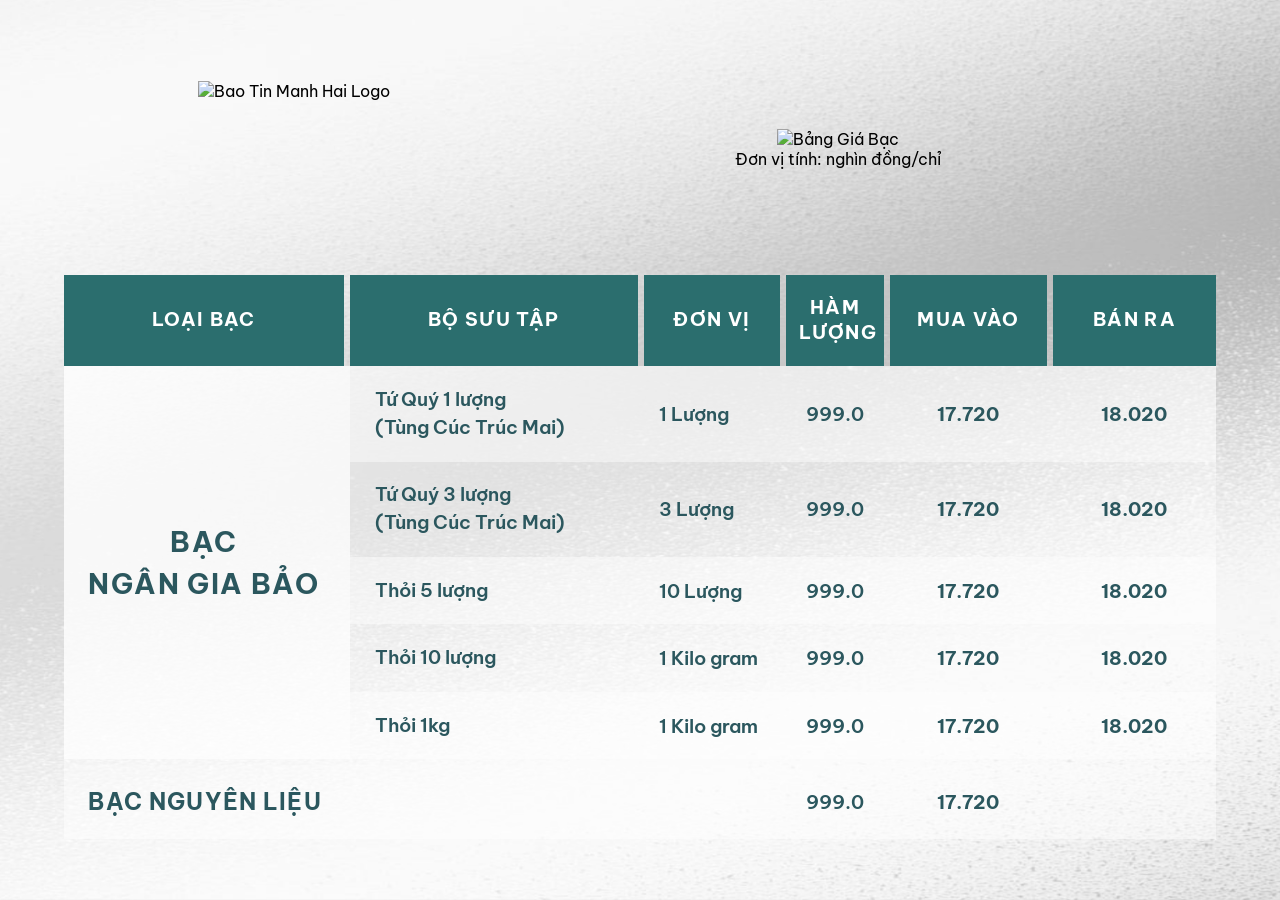
==== BTMH_BangGiaBac_23.4/ngang/index.html @ 2a2f9929 "3.43" ====
<!DOCTYPE html>
<html lang="vi">
<head>
  <meta charset="UTF-8">
  <meta name="viewport" content="width=device-width, initial-scale=1.0">
  <title>Bảng Giá Bạc - Bao Tin Manh Hai</title>
  <link href="https://fonts.googleapis.com/css2?family=Playfair+Display:wght@700&family=Be+Vietnam+Pro:wght@400;500;600;700&display=swap" rel="stylesheet">
  <link href="https://fonts.googleapis.com/css2?family=Montserrat:wght@700;800&display=swap" rel="stylesheet">
  <style>
    * { box-sizing: border-box; margin: 0; padding: 0; }

    body {
      font-family: 'Be Vietnam Pro', sans-serif;
      background-image: url("background_banggiabac.png");
      background-color: black;
      background-size: cover;
      background-position: center;
      background-repeat: no-repeat;
      min-height: 100vh;
      padding: 5vh 5vw;
    }

    .main-container { width: 100%; }

    /* ===== HEADER ===== */
    .bgb-header {
      display: flex;
      align-items: center;
      margin-bottom: 2.5vh;
      gap: 2vw;
      height:clamp(15vh,23vh,30vh);
    }

    .bgb-logo-box {
      flex: 0 0 40%;
      display: flex;
      justify-content: center;
      align-items: center;
    }

    .bgb-logo-box img {
      width: auto;
      height: clamp(100px, 15vh, 220px);
    }

    .bgb-title-block {
      flex: 0 0 50%;
      text-align: center;
      display: flex;
      flex-direction: column;
      justify-content: center;
      align-items: center;
    }

    .bgb-title img {
      width: auto;
      height: clamp(100px, 15vh, 220px);
    }

      font-size: clamp(16px, 1.8vw, 32px);
      font-style: italic;
      color: #444;
      margin-top: 1vh;
      font-weight: 600;
    }

    /* ===== TABLE WRAPPER ===== */
    .table-wrap { width: 100%; }

    /*
     * THEAD — dùng border-collapse: separate + border-spacing
     * để tạo 10px gap giữa các ô tiêu đề (chỉ header)
     */
    .tbl-head {
      display: table;
      width: 100%;
      table-layout: fixed;
      border-collapse: separate;
      border-spacing: 0;
      background: transparent;
    }

    .tbl-head th {
      color: #fff;
      font-weight: 700;
      letter-spacing: 0.07em;
      text-transform: uppercase;
      border: none;
      text-align: center;
      vertical-align: middle;
      line-height: 1.35;
      font-size: clamp(16px, 1.5vw, 28px);
      padding: clamp(20px, 2.2vh, 40px) clamp(10px, 1vw, 20px);
      background: #2b6e6e;
      background-clip: padding-box;
      border-right: 6px solid transparent;
    }

    .tbl-head th:last-child {
      border-right: none !important;
    }

    .tbl-body {
      display: table;
      width: 100%;
      table-layout: fixed;
      border-collapse: separate;
      border-spacing: 0;
    }

    .tbl-body tbody tr:nth-child(odd)  { background: rgba(255,255,255,0.65); }
    .tbl-body tbody tr:nth-child(even) { background: rgba(255,255,255,0.35); }

    .tbl-body tbody tr.footer-row { background: rgba(255,255,255,0.5); }

    .tbl-body tbody tr.footer-row td {
      /* Bỏ border-top cũ */
    }

    /* Hàng khoảng trắng 6px giữa nhóm */
    .tbl-body tbody tr.gap-row td {
      background: transparent !important;
      height: 6px;
      padding: 0 !important;
    }

    .tbl-body tbody td {
      border: none;
      vertical-align: middle;
      font-size: clamp(16px, 1.5vw, 26px);
      padding: clamp(15px, 2.2vh, 35px) clamp(10px, 1vw, 20px);
      color: #2b575e;
      /* Border right 6px để đồng bộ alignment với header */
      border-right: 6px solid transparent;
      /* Mặc định nền tràn ra border để che khoảng hở */
      background-clip: border-box;
    }

    .tbl-body tbody td:last-child {
      border-right: none !important;
    }

    /* Chỉ hiển thị khoảng hở sau cột 1 */
    #col-loai-rowspan, #col-loai-single {
      background-clip: padding-box !important;
    }

    /* ===== ID / CLASS CỘT ===== */

    /* THEAD widths - Sum 100% */
    #th-loai     { text-align: center; width: 24%; }
    #th-bst      { text-align: center; width: 24.7%; }
    #th-donvi    { text-align: center; width: 12%; }
    #th-hamluong { text-align: center; width: 8.7%; }
    #th-muavao   { text-align: center; width: 13.7%; }
    #th-banra    { text-align: center; width: 13.7%; }

    #col-loai-rowspan { width: 24%; }
    #col-loai-single  { width: 24%; }
    .col-bo-suu-tap   { width: 24.7%; }
    .col-don-vi       { width: 12%; }
    .col-ham-luong    { width: 8.7%; }
    .col-mua-vao      { width: 13.7%; }
    .col-ban-ra       { width: 13.7%; }

    /* CỘT 1A — rowspan */
    #col-loai-rowspan {
      text-align: center;
      font-weight: 700;
      letter-spacing: 0.05em;
      line-height: 1.5;
      background: rgba(255,255,255,0.5) !important;
      font-size: clamp(16px, 2.2vw, 34px);
    }

    /* CỘT 1B — không rowspan */
    #col-loai-single {
      font-weight: 700;
      letter-spacing: 0.05em;
      line-height: 1.5;
      text-align: center;
      padding-left: clamp(12px, 1.2vw, 24px) !important;
      font-size: clamp(16px, 1.8vw, 32px);
    }

    /* CỘT 2 — Bộ sưu tập */
    .col-bo-suu-tap {
      text-align: left;
      font-weight: 600;
      padding-left: clamp(20px, 2vw, 40px) !important; 
      line-height: 1.45;
      font-size: clamp(16px, 1.8vw, 32px);
    }
    .col-bo-suu-tap .sub {
      text-align: left;
      font-weight: 600;
    }

    /* CỘT 3 — Đơn vị */
    .col-don-vi { 
      text-align: left;
      font-weight: 600;
      padding-left: clamp(12px, 1.2vw, 24px) !important; 
    }

    /* CỘT 4 — Hàm lượng */
    .col-ham-luong { 
      text-align: center;
      font-weight: 600;
    }

    /* CỘT 5 — Mua vào */
    .col-mua-vao {
      text-align: center;
      font-weight: 700;
      font-size: clamp(22px, 2.2vw, 40px);
    }
    /* CỘT 6 — Bán ra */
    .col-ban-ra { 
      text-align: center;
      font-weight: 700;
      font-size: clamp(22px, 2.2vw, 40px);
    }
  </style>
</head>
<body>
  <div class="main-container">

    <!-- HEADER -->
    <div class="bgb-header">
      <div class="bgb-logo-box">
        <img
          src="https://dl.dropbox.com/scl/fi/770ur1141k1z9xax36blo/logo__1_-removebg-preview.png?rlkey=se5p9v84vvk64bvrlkah5gft1&st=44nx30s4&dl=0"
          alt="Bao Tin Manh Hai Logo"
        />
      </div>
      <div class="bgb-title-block">
        <div class="bgb-title">
          <img src="https://www.dropbox.com/scl/fi/h0ad1h4rzr0m9sgvvxos6/B-ng_gi-_b-c-01-removebg-preview.png?rlkey=rmi9mep5gssxbj0m0admipeww&st=xhdaw5r2&dl=1" alt="Bảng Giá Bạc">
        </div>
        <div class="bgb-subtitle">Đơn vị tính: nghìn đồng/chỉ</div>
      </div>
    </div>

    <div class="table-wrap">

      <!-- THEAD riêng: có gap 10px giữa các cột tiêu đề -->
      <table class="tbl-head">
        <thead>
          <tr>
            <th id="th-loai">Loại bạc</th>
            <th id="th-bst">Bộ sưu tập</th>
            <th id="th-donvi">Đơn vị</th>
            <th id="th-hamluong">Hàm<br>lượng</th>
            <th id="th-muavao">Mua vào</th>
            <th id="th-banra">Bán ra</th>
          </tr>
        </thead>
      </table>

      <!-- TBODY riêng: collapse bình thường, dữ liệu liền nhau -->
      <table class="tbl-body">
        <tbody>

          <tr>
            <td id="col-loai-rowspan" rowspan="5">BẠC<br>NGÂN GIA BẢO</td>
            <td class="col-bo-suu-tap">Tứ Quý 1 lượng<br><span class="sub">(Tùng Cúc Trúc Mai)</span></td>
            <td class="col-don-vi">1 Lượng</td>
            <td class="col-ham-luong">999.0</td>
            <td class="col-mua-vao">17.720</td>
            <td class="col-ban-ra">18.020</td>
          </tr>

          <tr>
            <td class="col-bo-suu-tap">Tứ Quý 3 lượng<br><span class="sub">(Tùng Cúc Trúc Mai)</span></td>
            <td class="col-don-vi">3 Lượng</td>
            <td class="col-ham-luong">999.0</td>
            <td class="col-mua-vao">17.720</td>
            <td class="col-ban-ra">18.020</td>
          </tr>

          <tr>
            <td class="col-bo-suu-tap">Thỏi 5 lượng</td>
            <td class="col-don-vi">10 Lượng</td>
            <td class="col-ham-luong">999.0</td>
            <td class="col-mua-vao">17.720</td>
            <td class="col-ban-ra">18.020</td>
          </tr>

          <tr>
            <td class="col-bo-suu-tap">Thỏi 10 lượng</td>
            <td class="col-don-vi">1 Kilo gram</td>
            <td class="col-ham-luong">999.0</td>
            <td class="col-mua-vao">17.720</td>
            <td class="col-ban-ra">18.020</td>
          </tr>

          <tr>
            <td class="col-bo-suu-tap">Thỏi 1kg</td>
            <td class="col-don-vi">1 Kilo gram</td>
            <td class="col-ham-luong">999.0</td>
            <td class="col-mua-vao">17.720</td>
            <td class="col-ban-ra">18.020</td>
          </tr>


          <!-- Khoảng trắng 6px giữa các nhóm -->
          <tr class="gap-row">
            <td colspan="6"></td>
          </tr>
          <tr class="footer-row">
            <td id="col-loai-single">BẠC NGUYÊN LIỆU</td>
            <td class="col-bo-suu-tap"></td>
            <td class="col-don-vi"></td>
            <td class="col-ham-luong">999.0</td>
            <td class="col-mua-vao">17.720</td>
            <td class="col-ban-ra"></td>
          </tr>

        </tbody>
      </table>

    </div>
  </div>
</body>
</html>
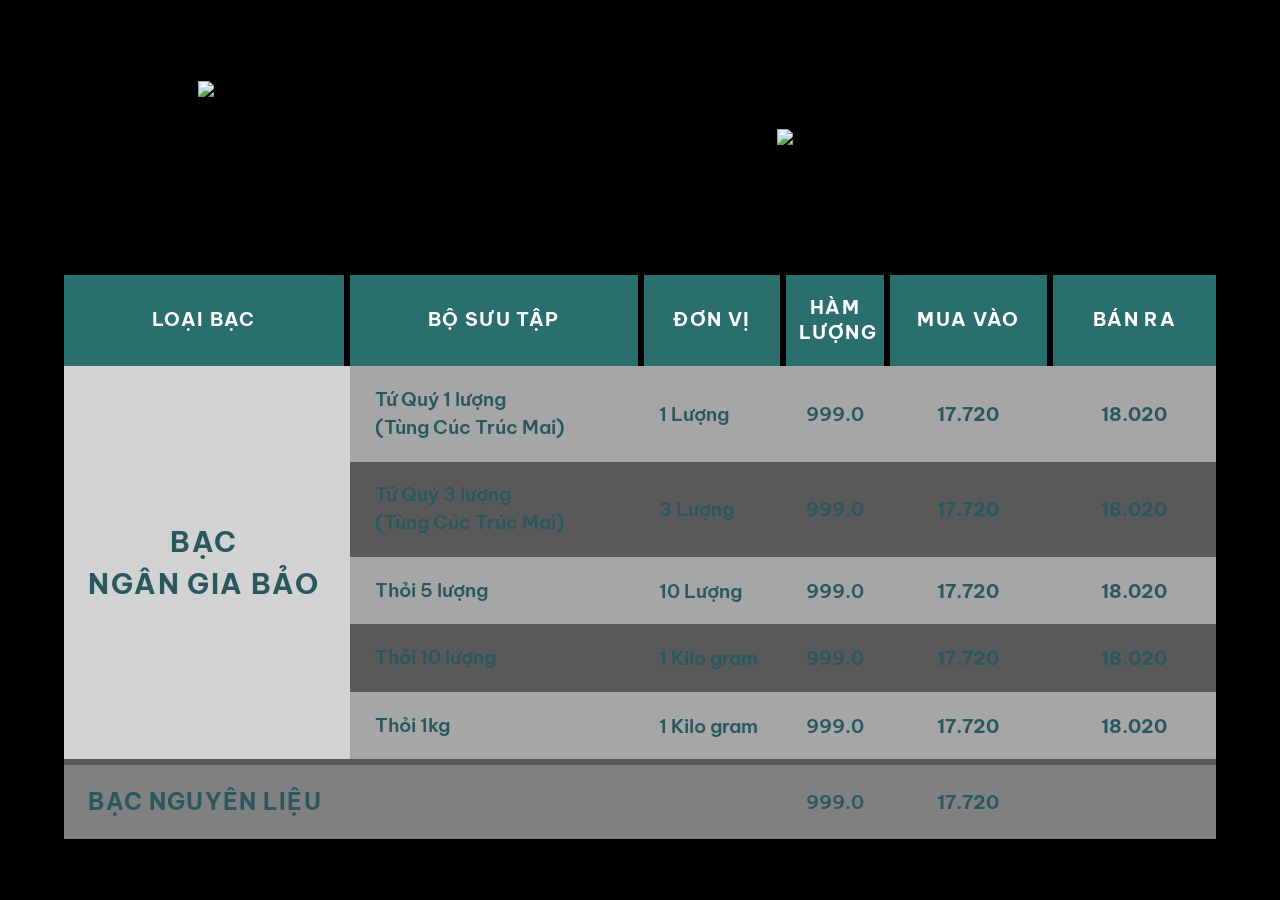
==== commit 1b1a3487: "sửa lại ảnh nền bằng dropbox" ====
--- a/BTMH_BangGiaBac_23.4/ngang/index.html
+++ b/BTMH_BangGiaBac_23.4/ngang/index.html
@@ -11,7 +11,7 @@
 
     body {
       font-family: 'Be Vietnam Pro', sans-serif;
-      background-image: url("background_banggiabac.png");
+      background-image: url("https://www.dropbox.com/scl/fi/8q5ho8wb6nn2amhbammkm/background_banggiabac.png?rlkey=xh2pkoiv9puzamc4k3m0qcss5&st=qo2g9uvu&raw=1");
       background-color: black;
       background-size: cover;
       background-position: center;
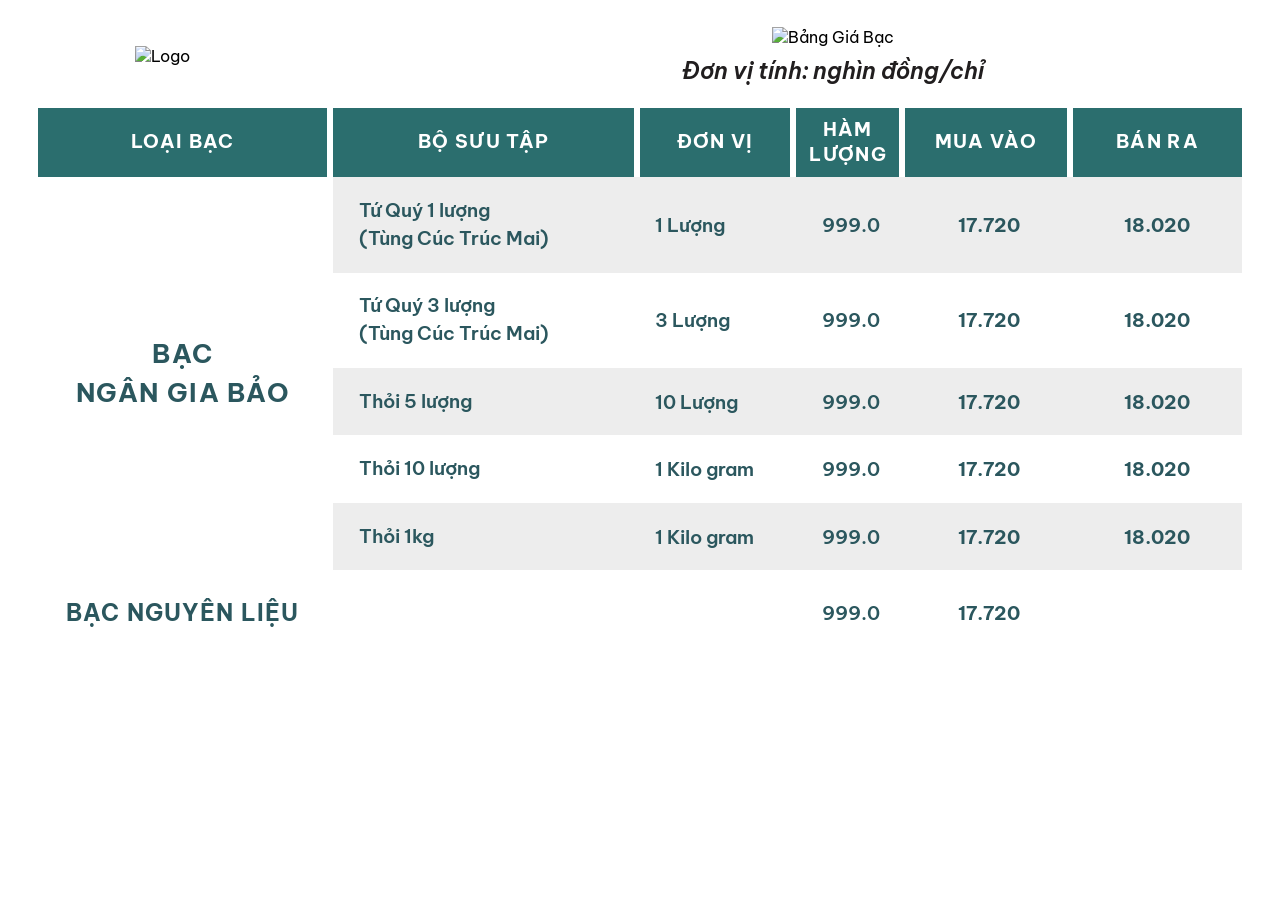
==== commit edb1a463: "chỉnh lại khoảng trống thead" ====
--- a/BTMH_BangGiaBac_23.4/ngang/index.html
+++ b/BTMH_BangGiaBac_23.4/ngang/index.html
@@ -4,235 +4,116 @@
   <meta charset="UTF-8">
   <meta name="viewport" content="width=device-width, initial-scale=1.0">
   <title>Bảng Giá Bạc - Bao Tin Manh Hai</title>
-  <link href="https://fonts.googleapis.com/css2?family=Playfair+Display:wght@700&family=Be+Vietnam+Pro:wght@400;500;600;700&display=swap" rel="stylesheet">
-  <link href="https://fonts.googleapis.com/css2?family=Montserrat:wght@700;800&display=swap" rel="stylesheet">
+  <link href="https://fonts.googleapis.com/css2?family=Be+Vietnam+Pro:wght@400;500;600;700&display=swap" rel="stylesheet">
   <style>
     * { box-sizing: border-box; margin: 0; padding: 0; }
-
+    html, body { width: 100vw; height: 100vh; overflow: hidden; }
     body {
       font-family: 'Be Vietnam Pro', sans-serif;
       background-image: url("https://www.dropbox.com/scl/fi/8q5ho8wb6nn2amhbammkm/background_banggiabac.png?rlkey=xh2pkoiv9puzamc4k3m0qcss5&st=qo2g9uvu&raw=1");
-      background-color: black;
+      background-color: white;
       background-size: cover;
       background-position: center;
       background-repeat: no-repeat;
-      min-height: 100vh;
-      padding: 5vh 5vw;
-    }
-
-    .main-container { width: 100%; }
-
-    /* ===== HEADER ===== */
-    .bgb-header {
-      display: flex;
-      align-items: center;
-      margin-bottom: 2.5vh;
-      gap: 2vw;
-      height:clamp(15vh,23vh,30vh);
-    }
-
-    .bgb-logo-box {
-      flex: 0 0 40%;
-      display: flex;
-      justify-content: center;
-      align-items: center;
-    }
-
-    .bgb-logo-box img {
-      width: auto;
-      height: clamp(100px, 15vh, 220px);
-    }
-
-    .bgb-title-block {
-      flex: 0 0 50%;
-      text-align: center;
       display: flex;
       flex-direction: column;
-      justify-content: center;
       align-items: center;
-    }
-
-    .bgb-title img {
-      width: auto;
-      height: clamp(100px, 15vh, 220px);
-    }
-
-      font-size: clamp(16px, 1.8vw, 32px);
-      font-style: italic;
-      color: #444;
-      margin-top: 1vh;
-      font-weight: 600;
-    }
-
-    /* ===== TABLE WRAPPER ===== */
+      justify-content: flex-start;
+    }
+    .main-container {
+      width: 100%; height: 100%;
+      padding: 3vh 3vw;
+      display: flex; flex-direction: column; align-items: center;
+    }
+
+    /* HEADER */
+    .bgb-header { display: flex; align-items: center; margin-bottom: 2.5vh; gap: 1vw; width: 100%; }
+    .bgb-logo-box { flex: 0 0 40%; display: flex; justify-content: center; align-items: center; }
+    .bgb-logo-box img { width: 60%; height: auto; }
+    .bgb-title-block { flex: 0 0 50%; text-align: center; display: flex; flex-direction: column; justify-content: center; align-items: center; }
+    .bgb-title img { width: 100%; height: auto; }
+    .bgb-subtitle { font-size: 1.8vw; font-style: italic; color: #211e1f; margin-top: 1vh; font-weight: 600; }
+
+    .th-loai { width: 24%; }
+    .th-gap  { width: 0.5%; }
+    .th-bst  { width: 25%; }
+    .th-donvi{ width: 12.5%; }
+    .th-hl   { width: 8.5%;  }
+    .th-mv   { width: 13.5%; }
+    .th-br   { width: 14%; }
+    /* TABLE WRAP */
     .table-wrap { width: 100%; }
 
-    /*
-     * THEAD — dùng border-collapse: separate + border-spacing
-     * để tạo 10px gap giữa các ô tiêu đề (chỉ header)
-     */
-    .tbl-head {
-      display: table;
+    /* Tất cả table dùng chung colgroup sizes qua class */
+    .tbl-head, .tbl-body {
       width: 100%;
       table-layout: fixed;
-      border-collapse: separate;
-      border-spacing: 0;
-      background: transparent;
-    }
-
+      border-collapse: collapse;
+    }
+    .table-wrap { position: relative; }
+    .tbl-body-2 { margin-top: 0.5%; display: table; }
+
+    /* COLGROUP widths */
+    col.cw-loai  { width: 24%; }
+    col.cw-gap   { width: 0.5%; }
+    col.cw-bst   { width: 25.5%; }
+    col.cw-donvi { width: 13%; }
+    col.cw-hl    { width: 9%;  }
+    col.cw-mv    { width: 14%; }
+    col.cw-br    { width: 14%; }
+
+    /* THEAD */
     .tbl-head th {
-      color: #fff;
-      font-weight: 700;
-      letter-spacing: 0.07em;
-      text-transform: uppercase;
-      border: none;
-      text-align: center;
-      vertical-align: middle;
-      line-height: 1.35;
-      font-size: clamp(16px, 1.5vw, 28px);
-      padding: clamp(20px, 2.2vh, 40px) clamp(10px, 1vw, 20px);
-      background: #2b6e6e;
-      background-clip: padding-box;
-      border-right: 6px solid transparent;
-    }
-
-    .tbl-head th:last-child {
-      border-right: none !important;
-    }
-
-    .tbl-body {
-      display: table;
-      width: 100%;
-      table-layout: fixed;
-      border-collapse: separate;
-      border-spacing: 0;
-    }
-
-    .tbl-body tbody tr:nth-child(odd)  { background: rgba(255,255,255,0.65); }
-    .tbl-body tbody tr:nth-child(even) { background: rgba(255,255,255,0.35); }
-
-    .tbl-body tbody tr.footer-row { background: rgba(255,255,255,0.5); }
-
-    .tbl-body tbody tr.footer-row td {
-      /* Bỏ border-top cũ */
-    }
-
-    /* Hàng khoảng trắng 6px giữa nhóm */
-    .tbl-body tbody tr.gap-row td {
+      color: #fff; font-weight: 700; letter-spacing: 0.07em; text-transform: uppercase;
+      text-align: center; vertical-align: middle; line-height: 1.35;
+      font-size: 1.5vw; padding: 1vh 1vw; background: #2b6e6e;
+    }
+    .tbl-head .th-gap { background: transparent !important; padding: 0; }
+
+    /* TD CHUNG */
+    .tbl-body tbody td {
+      border: none; vertical-align: middle;
+      font-size: 1.5vw; padding: 2.2vh 1vw; color: #2b575e;
+    }
+
+    /* CỘT GAP: luôn transparent, không nhận background */
+    .td-gap {
+      padding: 0 !important;
       background: transparent !important;
-      height: 6px;
-      padding: 0 !important;
-    }
-
-    .tbl-body tbody td {
-      border: none;
-      vertical-align: middle;
-      font-size: clamp(16px, 1.5vw, 26px);
-      padding: clamp(15px, 2.2vh, 35px) clamp(10px, 1vw, 20px);
-      color: #2b575e;
-      /* Border right 6px để đồng bộ alignment với header */
-      border-right: 6px solid transparent;
-      /* Mặc định nền tràn ra border để che khoảng hở */
-      background-clip: border-box;
-    }
-
-    .tbl-body tbody td:last-child {
-      border-right: none !important;
-    }
-
-    /* Chỉ hiển thị khoảng hở sau cột 1 */
-    #col-loai-rowspan, #col-loai-single {
-      background-clip: padding-box !important;
-    }
-
-    /* ===== ID / CLASS CỘT ===== */
-
-    /* THEAD widths - Sum 100% */
-    #th-loai     { text-align: center; width: 24%; }
-    #th-bst      { text-align: center; width: 24.7%; }
-    #th-donvi    { text-align: center; width: 12%; }
-    #th-hamluong { text-align: center; width: 8.7%; }
-    #th-muavao   { text-align: center; width: 13.7%; }
-    #th-banra    { text-align: center; width: 13.7%; }
-
-    #col-loai-rowspan { width: 24%; }
-    #col-loai-single  { width: 24%; }
-    .col-bo-suu-tap   { width: 24.7%; }
-    .col-don-vi       { width: 12%; }
-    .col-ham-luong    { width: 8.7%; }
-    .col-mua-vao      { width: 13.7%; }
-    .col-ban-ra       { width: 13.7%; }
-
-    /* CỘT 1A — rowspan */
-    #col-loai-rowspan {
-      text-align: center;
-      font-weight: 700;
-      letter-spacing: 0.05em;
-      line-height: 1.5;
-      background: rgba(255,255,255,0.5) !important;
-      font-size: clamp(16px, 2.2vw, 34px);
-    }
-
-    /* CỘT 1B — không rowspan */
-    #col-loai-single {
-      font-weight: 700;
-      letter-spacing: 0.05em;
-      line-height: 1.5;
-      text-align: center;
-      padding-left: clamp(12px, 1.2vw, 24px) !important;
-      font-size: clamp(16px, 1.8vw, 32px);
-    }
-
-    /* CỘT 2 — Bộ sưu tập */
-    .col-bo-suu-tap {
-      text-align: left;
-      font-weight: 600;
-      padding-left: clamp(20px, 2vw, 40px) !important; 
-      line-height: 1.45;
-      font-size: clamp(16px, 1.8vw, 32px);
-    }
-    .col-bo-suu-tap .sub {
-      text-align: left;
-      font-weight: 600;
-    }
-
-    /* CỘT 3 — Đơn vị */
-    .col-don-vi { 
-      text-align: left;
-      font-weight: 600;
-      padding-left: clamp(12px, 1.2vw, 24px) !important; 
-    }
-
-    /* CỘT 4 — Hàm lượng */
-    .col-ham-luong { 
-      text-align: center;
-      font-weight: 600;
-    }
-
-    /* CỘT 5 — Mua vào */
-    .col-mua-vao {
-      text-align: center;
-      font-weight: 700;
-      font-size: clamp(22px, 2.2vw, 40px);
-    }
-    /* CỘT 6 — Bán ra */
-    .col-ban-ra { 
-      text-align: center;
-      font-weight: 700;
-      font-size: clamp(22px, 2.2vw, 40px);
-    }
+    }
+
+    /* CỘT 1: background riêng, không theo striped tr */
+    td.col-loai {
+      background: rgba(255,255,255,0.40) !important;
+      text-align: center; font-weight: 700;
+      letter-spacing: 0.05em; line-height: 1.5;
+    }
+    td.col-loai.rowspan { font-size: 2.0vw; }
+    td.col-loai.single  { font-size: 1.8vw; }
+
+    /* CỘT 2-6: striped theo row, background set trên td để không dính cột gap */
+    .tbl-body-1 tbody tr:nth-child(odd)  td.dc { background: rgba(219,219,219,0.49); }
+    .tbl-body-1 tbody tr:nth-child(even) td.dc { background: rgba(255,255,255,0.40); }
+    .tbl-body-2 tbody tr                 td.dc { background: rgba(255,255,255,0.50); }
+
+    /* styles cột dữ liệu */
+    td.col-bo-suu-tap {
+      text-align: left; font-weight: 600;
+      padding-left: 2vw !important; line-height: 1.45; font-size: 1.8vw;
+    }
+    td.col-bo-suu-tap .sub { font-weight: 600; }
+    td.col-don-vi   { text-align: left;   font-weight: 600; padding-left: 1.2vw !important; }
+    td.col-ham-luong{ text-align: center; font-weight: 600; }
+    td.col-mua-vao  { text-align: center; font-weight: 700; font-size: 2.2vw; }
+    td.col-ban-ra   { text-align: center; font-weight: 700; font-size: 2.2vw; }
   </style>
 </head>
 <body>
   <div class="main-container">
 
-    <!-- HEADER -->
     <div class="bgb-header">
       <div class="bgb-logo-box">
-        <img
-          src="https://dl.dropbox.com/scl/fi/770ur1141k1z9xax36blo/logo__1_-removebg-preview.png?rlkey=se5p9v84vvk64bvrlkah5gft1&st=44nx30s4&dl=0"
-          alt="Bao Tin Manh Hai Logo"
-        />
+        <img src="https://dl.dropbox.com/scl/fi/770ur1141k1z9xax36blo/logo__1_-removebg-preview.png?rlkey=se5p9v84vvk64bvrlkah5gft1&st=44nx30s4&dl=0" alt="Logo" />
       </div>
       <div class="bgb-title-block">
         <div class="bgb-title">
@@ -244,79 +125,88 @@
 
     <div class="table-wrap">
 
-      <!-- THEAD riêng: có gap 10px giữa các cột tiêu đề -->
+      <!-- THEAD -->
       <table class="tbl-head">
         <thead>
           <tr>
-            <th id="th-loai">Loại bạc</th>
-            <th id="th-bst">Bộ sưu tập</th>
-            <th id="th-donvi">Đơn vị</th>
-            <th id="th-hamluong">Hàm<br>lượng</th>
-            <th id="th-muavao">Mua vào</th>
-            <th id="th-banra">Bán ra</th>
+            <th class="th-loai">Loại bạc</th>
+            <th class="th-gap"></th>
+            <th class="th-bst">Bộ sưu tập</th>
+            <th class="th-gap"></th>
+            <th class="th-donvi">Đơn vị</th>
+            <th class="th-gap"></th>
+            <th class="th-hl">Hàm<br>lượng</th>
+            <th class="th-gap"></th>
+            <th class="th-mv">Mua vào</th>
+            <th class="th-gap"></th>
+            <th class="th-br">Bán ra</th>
           </tr>
         </thead>
       </table>
 
-      <!-- TBODY riêng: collapse bình thường, dữ liệu liền nhau -->
-      <table class="tbl-body">
+      <!-- TBODY 1 -->
+      <table class="tbl-body tbl-body-1">
+        <colgroup>
+          <col class="cw-loai"><col class="cw-gap"><col class="cw-bst">
+          <col class="cw-donvi"><col class="cw-hl"><col class="cw-mv"><col class="cw-br">
+        </colgroup>
         <tbody>
-
-          <tr>
-            <td id="col-loai-rowspan" rowspan="5">BẠC<br>NGÂN GIA BẢO</td>
-            <td class="col-bo-suu-tap">Tứ Quý 1 lượng<br><span class="sub">(Tùng Cúc Trúc Mai)</span></td>
-            <td class="col-don-vi">1 Lượng</td>
-            <td class="col-ham-luong">999.0</td>
-            <td class="col-mua-vao">17.720</td>
-            <td class="col-ban-ra">18.020</td>
-          </tr>
-
-          <tr>
-            <td class="col-bo-suu-tap">Tứ Quý 3 lượng<br><span class="sub">(Tùng Cúc Trúc Mai)</span></td>
-            <td class="col-don-vi">3 Lượng</td>
-            <td class="col-ham-luong">999.0</td>
-            <td class="col-mua-vao">17.720</td>
-            <td class="col-ban-ra">18.020</td>
-          </tr>
-
-          <tr>
-            <td class="col-bo-suu-tap">Thỏi 5 lượng</td>
-            <td class="col-don-vi">10 Lượng</td>
-            <td class="col-ham-luong">999.0</td>
-            <td class="col-mua-vao">17.720</td>
-            <td class="col-ban-ra">18.020</td>
-          </tr>
-
-          <tr>
-            <td class="col-bo-suu-tap">Thỏi 10 lượng</td>
-            <td class="col-don-vi">1 Kilo gram</td>
-            <td class="col-ham-luong">999.0</td>
-            <td class="col-mua-vao">17.720</td>
-            <td class="col-ban-ra">18.020</td>
-          </tr>
-
-          <tr>
-            <td class="col-bo-suu-tap">Thỏi 1kg</td>
-            <td class="col-don-vi">1 Kilo gram</td>
-            <td class="col-ham-luong">999.0</td>
-            <td class="col-mua-vao">17.720</td>
-            <td class="col-ban-ra">18.020</td>
-          </tr>
-
-
-          <!-- Khoảng trắng 6px giữa các nhóm -->
-          <tr class="gap-row">
-            <td colspan="6"></td>
-          </tr>
-          <tr class="footer-row">
-            <td id="col-loai-single">BẠC NGUYÊN LIỆU</td>
-            <td class="col-bo-suu-tap"></td>
-            <td class="col-don-vi"></td>
-            <td class="col-ham-luong">999.0</td>
-            <td class="col-mua-vao">17.720</td>
-            <td class="col-ban-ra"></td>
-          </tr>
-
+          <tr>
+            <td class="col-loai rowspan" rowspan="5">BẠC<br>NGÂN GIA BẢO</td>
+            <td class="td-gap" rowspan="5"></td>
+            <td class="col-bo-suu-tap dc">Tứ Quý 1 lượng<br><span class="sub">(Tùng Cúc Trúc Mai)</span></td>
+            <td class="col-don-vi dc">1 Lượng</td>
+            <td class="col-ham-luong dc">999.0</td>
+            <td class="col-mua-vao dc">17.720</td>
+            <td class="col-ban-ra dc">18.020</td>
+          </tr>
+          <tr>
+            <td class="col-bo-suu-tap dc">Tứ Quý 3 lượng<br><span class="sub">(Tùng Cúc Trúc Mai)</span></td>
+            <td class="col-don-vi dc">3 Lượng</td>
+            <td class="col-ham-luong dc">999.0</td>
+            <td class="col-mua-vao dc">17.720</td>
+            <td class="col-ban-ra dc">18.020</td>
+          </tr>
+          <tr>
+            <td class="col-bo-suu-tap dc">Thỏi 5 lượng</td>
+            <td class="col-don-vi dc">10 Lượng</td>
+            <td class="col-ham-luong dc">999.0</td>
+            <td class="col-mua-vao dc">17.720</td>
+            <td class="col-ban-ra dc">18.020</td>
+          </tr>
+          <tr>
+            <td class="col-bo-suu-tap dc">Thỏi 10 lượng</td>
+            <td class="col-don-vi dc">1 Kilo gram</td>
+            <td class="col-ham-luong dc">999.0</td>
+            <td class="col-mua-vao dc">17.720</td>
+            <td class="col-ban-ra dc">18.020</td>
+          </tr>
+          <tr>
+            <td class="col-bo-suu-tap dc">Thỏi 1kg</td>
+            <td class="col-don-vi dc">1 Kilo gram</td>
+            <td class="col-ham-luong dc">999.0</td>
+            <td class="col-mua-vao dc">17.720</td>
+            <td class="col-ban-ra dc">18.020</td>
+          </tr>
+        </tbody>
+      </table>
+
+      <!-- TBODY 2 -->
+      <table class="tbl-body tbl-body-2">
+        <colgroup>
+          <col class="cw-loai"><col class="cw-gap"><col class="cw-bst">
+          <col class="cw-donvi"><col class="cw-hl"><col class="cw-mv"><col class="cw-br">
+        </colgroup>
+        <tbody>
+          <tr>
+            <td class="col-loai single">BẠC NGUYÊN LIỆU</td>
+            <td class="td-gap"></td>
+            <td class="col-bo-suu-tap dc"></td>
+            <td class="col-don-vi dc"></td>
+            <td class="col-ham-luong dc">999.0</td>
+            <td class="col-mua-vao dc">17.720</td>
+            <td class="col-ban-ra dc"></td>
+          </tr>
         </tbody>
       </table>
 
